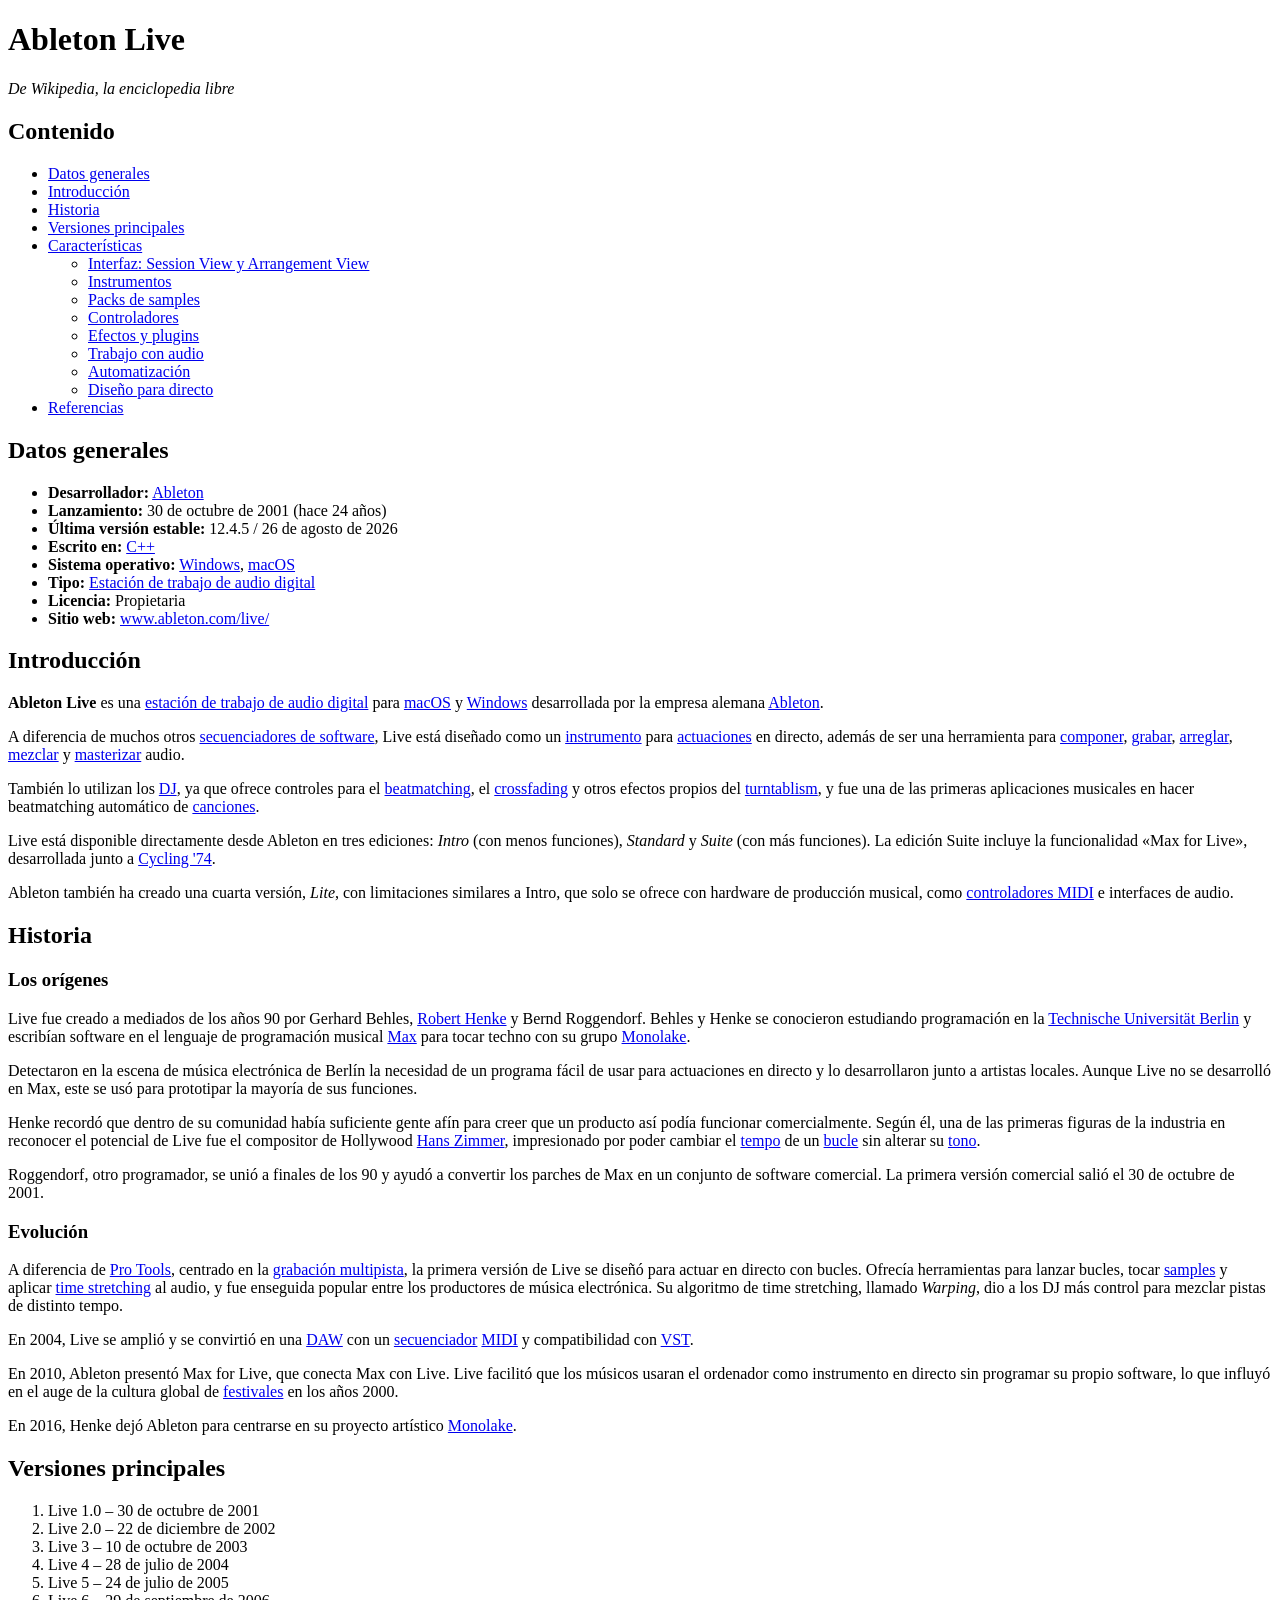
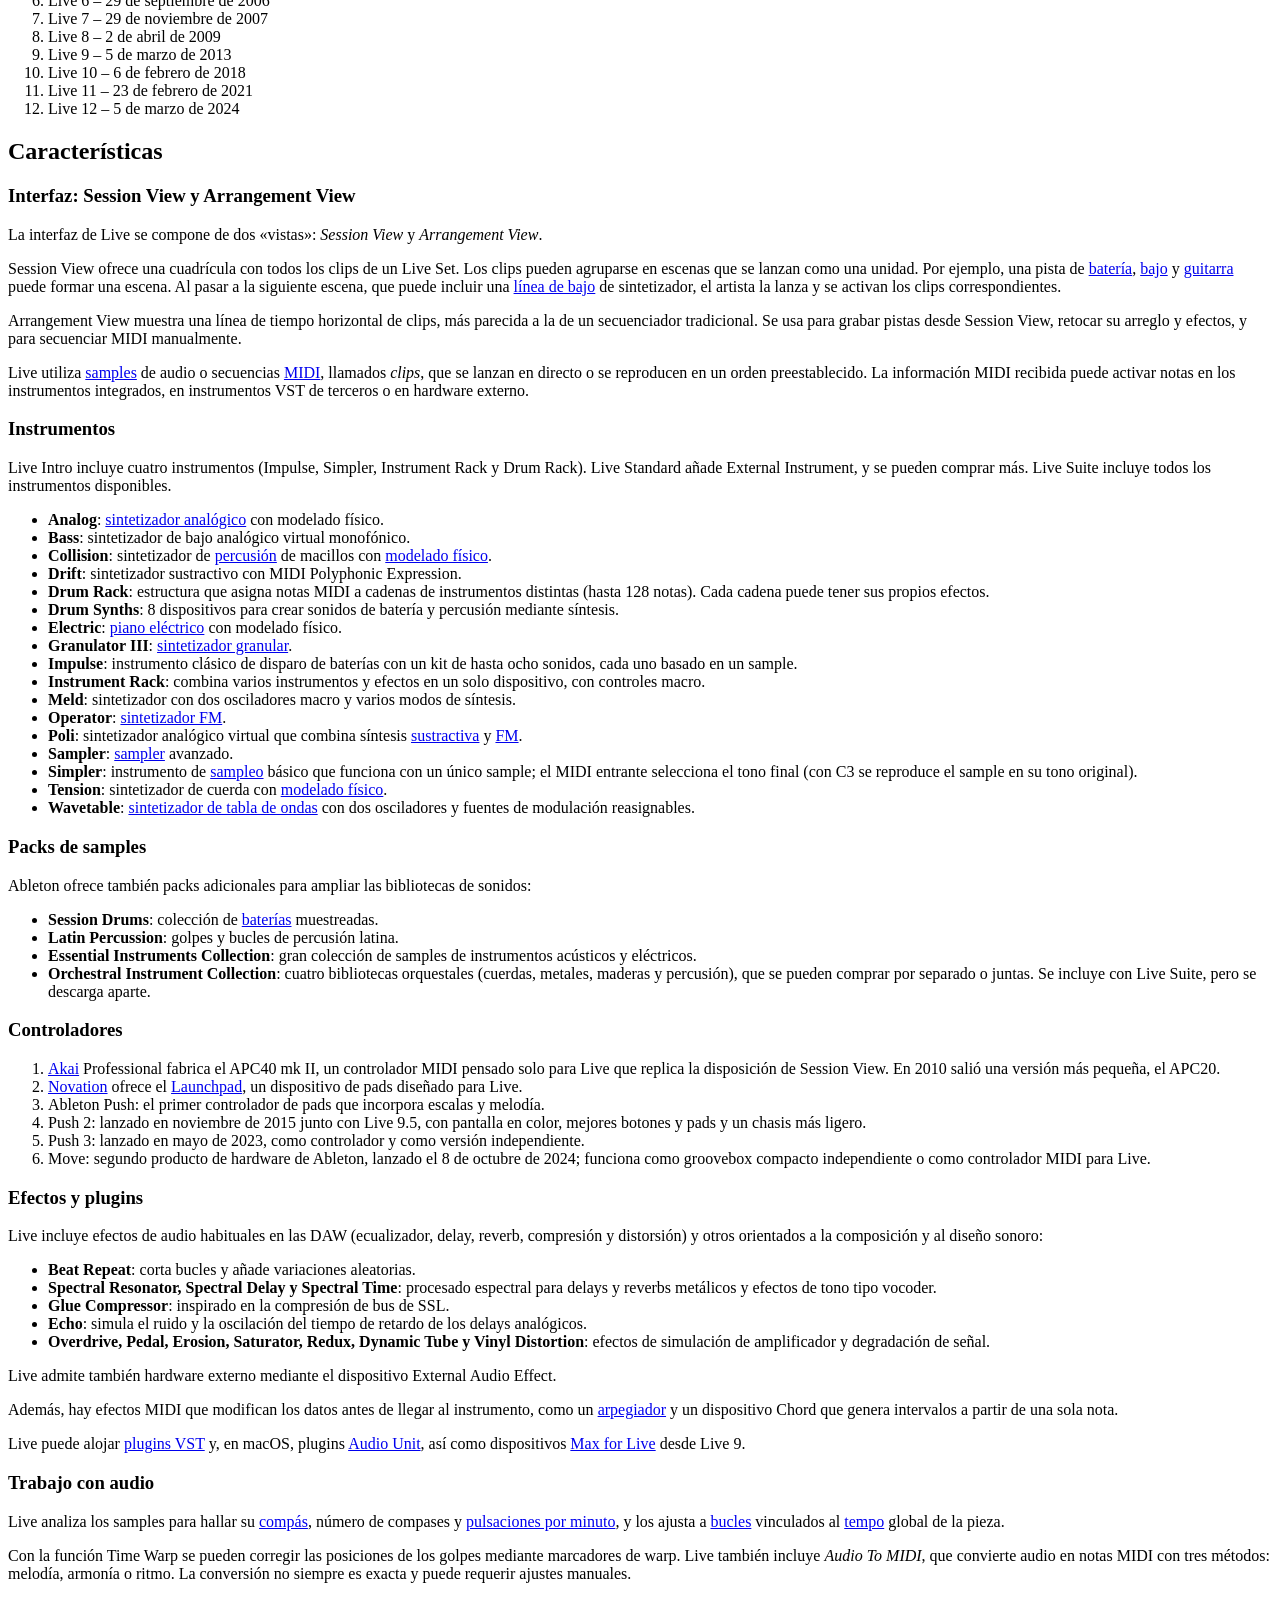
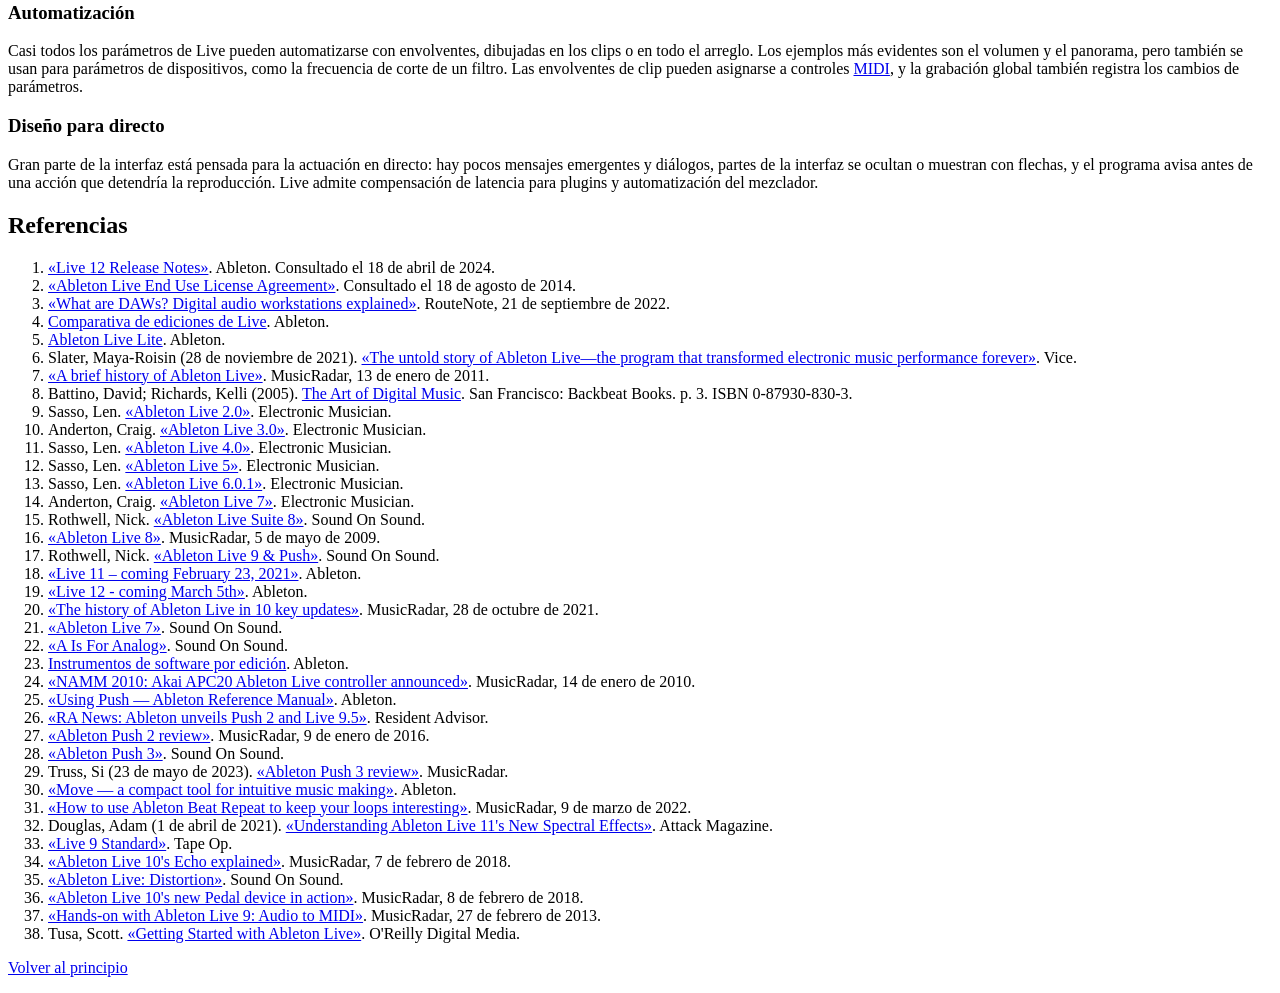
==== index.html @ ce8badb1 "index" ====
<!DOCTYPE html>
<html lang="es">
<head>
<meta charset="UTF-8">
<title>Ableton Live - Wikipedia</title>
</head>
<body>

<header>
<h1 id="inici">Ableton Live</h1>
<p><em>De Wikipedia, la enciclopedia libre</em></p>
</header>

<nav>
<h2>Contenido</h2>
<ul>
<li><a href="#datos">Datos generales</a></li>
<li><a href="#introduccion">Introducción</a></li>
<li><a href="#historia">Historia</a></li>
<li><a href="#versiones">Versiones principales</a></li>
<li><a href="#caracteristicas">Características</a>
<ul>
<li><a href="#interfaz">Interfaz: Session View y Arrangement View</a></li>
<li><a href="#instrumentos">Instrumentos</a></li>
<li><a href="#packs">Packs de samples</a></li>
<li><a href="#controladores">Controladores</a></li>
<li><a href="#efectos">Efectos y plugins</a></li>
<li><a href="#audio">Trabajo con audio</a></li>
<li><a href="#automatizacion">Automatización</a></li>
<li><a href="#usabilidad">Diseño para directo</a></li>
</ul>
</li>
<li><a href="#referencias">Referencias</a></li>
</ul>
</nav>

<section id="datos">
<h2>Datos generales</h2>
<ul>
<li><strong>Desarrollador:</strong> <a href="https://en.wikipedia.org/wiki/Ableton" title="Article: Ableton">Ableton</a></li>
<li><strong>Lanzamiento:</strong> 30 de octubre de 2001 (hace 24 años)</li>
<li><strong>Última versión estable:</strong> 12.4.5 / 26 de agosto de 2026</li>
<li><strong>Escrito en:</strong> <a href="https://en.wikipedia.org/wiki/C%2B%2B" title="Article: C++">C++</a></li>
<li><strong>Sistema operativo:</strong> <a href="https://en.wikipedia.org/wiki/Microsoft_Windows" title="Article: Microsoft Windows">Windows</a>, <a href="https://en.wikipedia.org/wiki/MacOS" title="Article: MacOS">macOS</a></li>
<li><strong>Tipo:</strong> <a href="https://en.wikipedia.org/wiki/Digital_audio_workstation" title="Article: Digital audio workstation">Estación de trabajo de audio digital</a></li>
<li><strong>Licencia:</strong> Propietaria</li>
<li><strong>Sitio web:</strong> <a href="https://www.ableton.com/live/">www.ableton.com/live/</a></li>
</ul>
</section>

<section id="introduccion">
<h2>Introducción</h2>
<p><strong>Ableton Live</strong> es una <a href="https://en.wikipedia.org/wiki/Digital_audio_workstation" title="Article: Digital audio workstation">estación de trabajo de audio digital</a> para <a href="https://en.wikipedia.org/wiki/MacOS" title="Article: MacOS">macOS</a> y <a href="https://en.wikipedia.org/wiki/Microsoft_Windows" title="Article: Microsoft Windows">Windows</a> desarrollada por la empresa alemana <a href="https://en.wikipedia.org/wiki/Ableton" title="Article: Ableton">Ableton</a>.</p>
<p>A diferencia de muchos otros <a href="https://en.wikipedia.org/wiki/Music_sequencer" title="Article: Music sequencer">secuenciadores de software</a>, Live está diseñado como un <a href="https://en.wikipedia.org/wiki/Musical_instrument" title="Article: Musical instrument">instrumento</a> para <a href="https://en.wikipedia.org/wiki/Performance" title="Article: Performance">actuaciones</a> en directo, además de ser una herramienta para <a href="https://en.wikipedia.org/wiki/Composer" title="Article: Composer">componer</a>, <a href="https://en.wikipedia.org/wiki/Sound_recording_and_reproduction" title="Article: Sound recording and reproduction">grabar</a>, <a href="https://en.wikipedia.org/wiki/Arrangement" title="Article: Arrangement">arreglar</a>, <a href="https://en.wikipedia.org/wiki/Audio_mixing_(recorded_music)" title="Article: Audio mixing (recorded music)">mezclar</a> y <a href="https://en.wikipedia.org/wiki/Audio_mastering" title="Article: Audio mastering">masterizar</a> audio.</p>
<p>También lo utilizan los <a href="https://en.wikipedia.org/wiki/Disc_jockey" title="Article: Disc jockey">DJ</a>, ya que ofrece controles para el <a href="https://en.wikipedia.org/wiki/Beatmatching" title="Article: Beatmatching">beatmatching</a>, el <a href="https://en.wikipedia.org/wiki/Crossfade_(audio_engineering)" title="Article: Crossfade (audio engineering)">crossfading</a> y otros efectos propios del <a href="https://en.wikipedia.org/wiki/Turntablism" title="Article: Turntablism">turntablism</a>, y fue una de las primeras aplicaciones musicales en hacer beatmatching automático de <a href="https://en.wikipedia.org/wiki/Song" title="Article: Song">canciones</a>.</p>
<p>Live está disponible directamente desde Ableton en tres ediciones: <em>Intro</em> (con menos funciones), <em>Standard</em> y <em>Suite</em> (con más funciones). La edición Suite incluye la funcionalidad «Max for Live», desarrollada junto a <a href="https://en.wikipedia.org/wiki/Cycling_'74" title="Article: Cycling '74">Cycling '74</a>.</p>
<p>Ableton también ha creado una cuarta versión, <em>Lite</em>, con limitaciones similares a Intro, que solo se ofrece con hardware de producción musical, como <a href="https://en.wikipedia.org/wiki/MIDI_controller" title="Article: MIDI controller">controladores MIDI</a> e interfaces de audio.</p>
</section>

<section id="historia">
<h2>Historia</h2>

<h3>Los orígenes</h3>
<p>Live fue creado a mediados de los años 90 por Gerhard Behles, <a href="https://en.wikipedia.org/wiki/Robert_Henke" title="Article: Robert Henke">Robert Henke</a> y Bernd Roggendorf. Behles y Henke se conocieron estudiando programación en la <a href="https://en.wikipedia.org/wiki/Technische_Universit%C3%A4t_Berlin" title="Article: Technische Universität Berlin">Technische Universität Berlin</a> y escribían software en el lenguaje de programación musical <a href="https://en.wikipedia.org/wiki/Max_(software)" title="Article: Max (software)">Max</a> para tocar techno con su grupo <a href="https://en.wikipedia.org/wiki/Monolake" title="Article: Monolake">Monolake</a>.</p>
<p>Detectaron en la escena de música electrónica de Berlín la necesidad de un programa fácil de usar para actuaciones en directo y lo desarrollaron junto a artistas locales. Aunque Live no se desarrolló en Max, este se usó para prototipar la mayoría de sus funciones.</p>
<p>Henke recordó que dentro de su comunidad había suficiente gente afín para creer que un producto así podía funcionar comercialmente. Según él, una de las primeras figuras de la industria en reconocer el potencial de Live fue el compositor de Hollywood <a href="https://en.wikipedia.org/wiki/Hans_Zimmer" title="Article: Hans Zimmer">Hans Zimmer</a>, impresionado por poder cambiar el <a href="https://en.wikipedia.org/wiki/Tempo" title="Article: Tempo">tempo</a> de un <a href="https://en.wikipedia.org/wiki/Loop_(music)" title="Article: Loop (music)">bucle</a> sin alterar su <a href="https://en.wikipedia.org/wiki/Pitch_(music)" title="Article: Pitch (music)">tono</a>.</p>
<p>Roggendorf, otro programador, se unió a finales de los 90 y ayudó a convertir los parches de Max en un conjunto de software comercial. La primera versión comercial salió el 30 de octubre de 2001.</p>

<h3>Evolución</h3>
<p>A diferencia de <a href="https://en.wikipedia.org/wiki/Pro_Tools" title="Article: Pro Tools">Pro Tools</a>, centrado en la <a href="https://en.wikipedia.org/wiki/Multitrack_recording" title="Article: Multitrack recording">grabación multipista</a>, la primera versión de Live se diseñó para actuar en directo con bucles. Ofrecía herramientas para lanzar bucles, tocar <a href="https://en.wikipedia.org/wiki/Sampling_(music)" title="Article: Sampling (music)">samples</a> y aplicar <a href="https://en.wikipedia.org/wiki/Audio_time_stretching_and_pitch_scaling" title="Article: Audio time stretching and pitch scaling">time stretching</a> al audio, y fue enseguida popular entre los productores de música electrónica. Su algoritmo de time stretching, llamado <em>Warping</em>, dio a los DJ más control para mezclar pistas de distinto tempo.</p>
<p>En 2004, Live se amplió y se convirtió en una <a href="https://en.wikipedia.org/wiki/Digital_audio_workstation" title="Article: Digital audio workstation">DAW</a> con un <a href="https://en.wikipedia.org/wiki/Music_sequencer" title="Article: Music sequencer">secuenciador</a> <a href="https://en.wikipedia.org/wiki/MIDI" title="Article: MIDI">MIDI</a> y compatibilidad con <a href="https://en.wikipedia.org/wiki/Virtual_Studio_Technology" title="Article: Virtual Studio Technology">VST</a>.</p>
<p>En 2010, Ableton presentó Max for Live, que conecta Max con Live. Live facilitó que los músicos usaran el ordenador como instrumento en directo sin programar su propio software, lo que influyó en el auge de la cultura global de <a href="https://en.wikipedia.org/wiki/Music_festival" title="Article: Music festival">festivales</a> en los años 2000.</p>
<p>En 2016, Henke dejó Ableton para centrarse en su proyecto artístico <a href="https://en.wikipedia.org/wiki/Monolake" title="Article: Monolake">Monolake</a>.</p>
</section>

<section id="versiones">
<h2>Versiones principales</h2>
<ol>
<li>Live 1.0 – 30 de octubre de 2001</li>
<li>Live 2.0 – 22 de diciembre de 2002</li>
<li>Live 3 – 10 de octubre de 2003</li>
<li>Live 4 – 28 de julio de 2004</li>
<li>Live 5 – 24 de julio de 2005</li>
<li>Live 6 – 29 de septiembre de 2006</li>
<li>Live 7 – 29 de noviembre de 2007</li>
<li>Live 8 – 2 de abril de 2009</li>
<li>Live 9 – 5 de marzo de 2013</li>
<li>Live 10 – 6 de febrero de 2018</li>
<li>Live 11 – 23 de febrero de 2021</li>
<li>Live 12 – 5 de marzo de 2024</li>
</ol>
</section>

<section id="caracteristicas">
<h2>Características</h2>

<section id="interfaz">
<h3>Interfaz: Session View y Arrangement View</h3>
<p>La interfaz de Live se compone de dos «vistas»: <em>Session View</em> y <em>Arrangement View</em>.</p>
<p>Session View ofrece una cuadrícula con todos los clips de un Live Set. Los clips pueden agruparse en escenas que se lanzan como una unidad. Por ejemplo, una pista de <a href="https://en.wikipedia.org/wiki/Drum" title="Article: Drum">batería</a>, <a href="https://en.wikipedia.org/wiki/Bass_guitar" title="Article: Bass guitar">bajo</a> y <a href="https://en.wikipedia.org/wiki/Guitar" title="Article: Guitar">guitarra</a> puede formar una escena. Al pasar a la siguiente escena, que puede incluir una <a href="https://en.wikipedia.org/wiki/Bassline" title="Article: Bassline">línea de bajo</a> de sintetizador, el artista la lanza y se activan los clips correspondientes.</p>
<p>Arrangement View muestra una línea de tiempo horizontal de clips, más parecida a la de un secuenciador tradicional. Se usa para grabar pistas desde Session View, retocar su arreglo y efectos, y para secuenciar MIDI manualmente.</p>
<p>Live utiliza <a href="https://en.wikipedia.org/wiki/Sampling_(music)" title="Article: Sampling (music)">samples</a> de audio o secuencias <a href="https://en.wikipedia.org/wiki/MIDI" title="Article: MIDI">MIDI</a>, llamados <em>clips</em>, que se lanzan en directo o se reproducen en un orden preestablecido. La información MIDI recibida puede activar notas en los instrumentos integrados, en instrumentos VST de terceros o en hardware externo.</p>
</section>

<section id="instrumentos">
<h3>Instrumentos</h3>
<p>Live Intro incluye cuatro instrumentos (Impulse, Simpler, Instrument Rack y Drum Rack). Live Standard añade External Instrument, y se pueden comprar más. Live Suite incluye todos los instrumentos disponibles.</p>
<ul>
<li><strong>Analog</strong>: <a href="https://en.wikipedia.org/wiki/Analog_synthesizer" title="Article: Analog synthesizer">sintetizador analógico</a> con modelado físico.</li>
<li><strong>Bass</strong>: sintetizador de bajo analógico virtual monofónico.</li>
<li><strong>Collision</strong>: sintetizador de <a href="https://en.wikipedia.org/wiki/Percussion_instrument" title="Article: Percussion instrument">percusión</a> de macillos con <a href="https://en.wikipedia.org/wiki/Physical_modelling_synthesis" title="Article: Physical modelling synthesis">modelado físico</a>.</li>
<li><strong>Drift</strong>: sintetizador sustractivo con MIDI Polyphonic Expression.</li>
<li><strong>Drum Rack</strong>: estructura que asigna notas MIDI a cadenas de instrumentos distintas (hasta 128 notas). Cada cadena puede tener sus propios efectos.</li>
<li><strong>Drum Synths</strong>: 8 dispositivos para crear sonidos de batería y percusión mediante síntesis.</li>
<li><strong>Electric</strong>: <a href="https://en.wikipedia.org/wiki/Electric_piano" title="Article: Electric piano">piano eléctrico</a> con modelado físico.</li>
<li><strong>Granulator III</strong>: <a href="https://en.wikipedia.org/wiki/Granular_synthesis" title="Article: Granular synthesis">sintetizador granular</a>.</li>
<li><strong>Impulse</strong>: instrumento clásico de disparo de baterías con un kit de hasta ocho sonidos, cada uno basado en un sample.</li>
<li><strong>Instrument Rack</strong>: combina varios instrumentos y efectos en un solo dispositivo, con controles macro.</li>
<li><strong>Meld</strong>: sintetizador con dos osciladores macro y varios modos de síntesis.</li>
<li><strong>Operator</strong>: <a href="https://en.wikipedia.org/wiki/Frequency_modulation_synthesis" title="Article: Frequency modulation synthesis">sintetizador FM</a>.</li>
<li><strong>Poli</strong>: sintetizador analógico virtual que combina síntesis <a href="https://en.wikipedia.org/wiki/Subtractive_synthesis" title="Article: Subtractive synthesis">sustractiva</a> y <a href="https://en.wikipedia.org/wiki/Frequency_modulation_synthesis" title="Article: Frequency modulation synthesis">FM</a>.</li>
<li><strong>Sampler</strong>: <a href="https://en.wikipedia.org/wiki/Sampler_(musical_instrument)" title="Article: Sampler (musical instrument)">sampler</a> avanzado.</li>
<li><strong>Simpler</strong>: instrumento de <a href="https://en.wikipedia.org/wiki/Sampling_(music)" title="Article: Sampling (music)">sampleo</a> básico que funciona con un único sample; el MIDI entrante selecciona el tono final (con C3 se reproduce el sample en su tono original).</li>
<li><strong>Tension</strong>: sintetizador de cuerda con <a href="https://en.wikipedia.org/wiki/Physical_modelling_synthesis" title="Article: Physical modelling synthesis">modelado físico</a>.</li>
<li><strong>Wavetable</strong>: <a href="https://en.wikipedia.org/wiki/Wavetable_synthesizer" title="Article: Wavetable synthesizer">sintetizador de tabla de ondas</a> con dos osciladores y fuentes de modulación reasignables.</li>
</ul>
</section>

<section id="packs">
<h3>Packs de samples</h3>
<p>Ableton ofrece también packs adicionales para ampliar las bibliotecas de sonidos:</p>
<ul>
<li><strong>Session Drums</strong>: colección de <a href="https://en.wikipedia.org/wiki/Drum_kit" title="Article: Drum kit">baterías</a> muestreadas.</li>
<li><strong>Latin Percussion</strong>: golpes y bucles de percusión latina.</li>
<li><strong>Essential Instruments Collection</strong>: gran colección de samples de instrumentos acústicos y eléctricos.</li>
<li><strong>Orchestral Instrument Collection</strong>: cuatro bibliotecas orquestales (cuerdas, metales, maderas y percusión), que se pueden comprar por separado o juntas. Se incluye con Live Suite, pero se descarga aparte.</li>
</ul>
</section>

<section id="controladores">
<h3>Controladores</h3>
<ol>
<li><a href="https://en.wikipedia.org/wiki/Akai" title="Article: Akai">Akai</a> Professional fabrica el APC40 mk II, un controlador MIDI pensado solo para Live que replica la disposición de Session View. En 2010 salió una versión más pequeña, el APC20.</li>
<li><a href="https://en.wikipedia.org/wiki/Novation_Digital_Music_Systems" title="Article: Novation Digital Music Systems">Novation</a> ofrece el <a href="https://en.wikipedia.org/wiki/Novation_Launchpad" title="Article: Novation Launchpad">Launchpad</a>, un dispositivo de pads diseñado para Live.</li>
<li>Ableton Push: el primer controlador de pads que incorpora escalas y melodía.</li>
<li>Push 2: lanzado en noviembre de 2015 junto con Live 9.5, con pantalla en color, mejores botones y pads y un chasis más ligero.</li>
<li>Push 3: lanzado en mayo de 2023, como controlador y como versión independiente.</li>
<li>Move: segundo producto de hardware de Ableton, lanzado el 8 de octubre de 2024; funciona como groovebox compacto independiente o como controlador MIDI para Live.</li>
</ol>
</section>

<section id="efectos">
<h3>Efectos y plugins</h3>
<p>Live incluye efectos de audio habituales en las DAW (ecualizador, delay, reverb, compresión y distorsión) y otros orientados a la composición y al diseño sonoro:</p>
<ul>
<li><strong>Beat Repeat</strong>: corta bucles y añade variaciones aleatorias.</li>
<li><strong>Spectral Resonator, Spectral Delay y Spectral Time</strong>: procesado espectral para delays y reverbs metálicos y efectos de tono tipo vocoder.</li>
<li><strong>Glue Compressor</strong>: inspirado en la compresión de bus de SSL.</li>
<li><strong>Echo</strong>: simula el ruido y la oscilación del tiempo de retardo de los delays analógicos.</li>
<li><strong>Overdrive, Pedal, Erosion, Saturator, Redux, Dynamic Tube y Vinyl Distortion</strong>: efectos de simulación de amplificador y degradación de señal.</li>
</ul>
<p>Live admite también hardware externo mediante el dispositivo External Audio Effect.</p>
<p>Además, hay efectos MIDI que modifican los datos antes de llegar al instrumento, como un <a href="https://en.wikipedia.org/wiki/Arpeggiator" title="Article: Arpeggiator">arpegiador</a> y un dispositivo Chord que genera intervalos a partir de una sola nota.</p>
<p>Live puede alojar <a href="https://en.wikipedia.org/wiki/Virtual_Studio_Technology" title="Article: Virtual Studio Technology">plugins VST</a> y, en macOS, plugins <a href="https://en.wikipedia.org/wiki/Audio_Units" title="Article: Audio Units">Audio Unit</a>, así como dispositivos <a href="https://en.wikipedia.org/wiki/Max_for_Live" title="Article: Max for Live">Max for Live</a> desde Live 9.</p>
</section>

<section id="audio">
<h3>Trabajo con audio</h3>
<p>Live analiza los samples para hallar su <a href="https://en.wikipedia.org/wiki/Metre_(music)" title="Article: Metre (music)">compás</a>, número de compases y <a href="https://en.wikipedia.org/wiki/Beats_per_minute" title="Article: Beats per minute">pulsaciones por minuto</a>, y los ajusta a <a href="https://en.wikipedia.org/wiki/Loop_(music)" title="Article: Loop (music)">bucles</a> vinculados al <a href="https://en.wikipedia.org/wiki/Tempo" title="Article: Tempo">tempo</a> global de la pieza.</p>
<p>Con la función Time Warp se pueden corregir las posiciones de los golpes mediante marcadores de warp. Live también incluye <em>Audio To MIDI</em>, que convierte audio en notas MIDI con tres métodos: melodía, armonía o ritmo. La conversión no siempre es exacta y puede requerir ajustes manuales.</p>
</section>

<section id="automatizacion">
<h3>Automatización</h3>
<p>Casi todos los parámetros de Live pueden automatizarse con envolventes, dibujadas en los clips o en todo el arreglo. Los ejemplos más evidentes son el volumen y el panorama, pero también se usan para parámetros de dispositivos, como la frecuencia de corte de un filtro. Las envolventes de clip pueden asignarse a controles <a href="https://en.wikipedia.org/wiki/Musical_Instrument_Digital_Interface" title="Article: Musical Instrument Digital Interface">MIDI</a>, y la grabación global también registra los cambios de parámetros.</p>
</section>

<section id="usabilidad">
<h3>Diseño para directo</h3>
<p>Gran parte de la interfaz está pensada para la actuación en directo: hay pocos mensajes emergentes y diálogos, partes de la interfaz se ocultan o muestran con flechas, y el programa avisa antes de una acción que detendría la reproducción. Live admite compensación de latencia para plugins y automatización del mezclador.</p>
</section>
</section>

<section id="referencias">
<h2>Referencias</h2>
<ol>
<li><a href="https://www.ableton.com/en/release-notes/live-12/">«Live 12 Release Notes»</a>. Ableton. Consultado el 18 de abril de 2024.</li>
<li><a href="https://www.ableton.com/en/legal/end-user-license-agreement/">«Ableton Live End Use License Agreement»</a>. Consultado el 18 de agosto de 2014.</li>
<li><a href="https://routenote.com/blog/what-are-digital-audio-workstations/">«What are DAWs? Digital audio workstations explained»</a>. RouteNote, 21 de septiembre de 2022.</li>
<li><a href="https://www.ableton.com/en/live/compare-editions/">Comparativa de ediciones de Live</a>. Ableton.</li>
<li><a href="https://www.ableton.com/en/products/live-lite/">Ableton Live Lite</a>. Ableton.</li>
<li>Slater, Maya-Roisin (28 de noviembre de 2021). <a href="https://www.vice.com/en/article/ableton-live-history-interview-founders-berhard-behles-robert-henke/">«The untold story of Ableton Live—the program that transformed electronic music performance forever»</a>. Vice.</li>
<li><a href="https://www.musicradar.com/tuition/tech/a-brief-history-of-ableton-live-357837">«A brief history of Ableton Live»</a>. MusicRadar, 13 de enero de 2011.</li>
<li>Battino, David; Richards, Kelli (2005). <a href="https://archive.org/details/artofdigitalmusi00davi/page/3">The Art of Digital Music</a>. San Francisco: Backbeat Books. p. 3. ISBN 0-87930-830-3.</li>
<li>Sasso, Len. <a href="https://www.emusician.com/gear/ableton-live-20-macwin">«Ableton Live 2.0»</a>. Electronic Musician.</li>
<li>Anderton, Craig. <a href="https://www.emusician.com/how-to/ableton-live-30">«Ableton Live 3.0»</a>. Electronic Musician.</li>
<li>Sasso, Len. <a href="https://www.emusician.com/gear/ableton-live-40-macwin">«Ableton Live 4.0»</a>. Electronic Musician.</li>
<li>Sasso, Len. <a href="https://www.emusician.com/gear/ableton-live-5-macwin">«Ableton Live 5»</a>. Electronic Musician.</li>
<li>Sasso, Len. <a href="https://www.emusician.com/gear/ableton-live-601-macwin">«Ableton Live 6.0.1»</a>. Electronic Musician.</li>
<li>Anderton, Craig. <a href="https://www.emusician.com/gear/ableton-live-7">«Ableton Live 7»</a>. Electronic Musician.</li>
<li>Rothwell, Nick. <a href="https://www.soundonsound.com/reviews/ableton-live-suite-8">«Ableton Live Suite 8»</a>. Sound On Sound.</li>
<li><a href="https://www.musicradar.com/reviews/tech/ableton-live-8-205108">«Ableton Live 8»</a>. MusicRadar, 5 de mayo de 2009.</li>
<li>Rothwell, Nick. <a href="https://www.soundonsound.com/reviews/ableton-live-9-push">«Ableton Live 9 &amp; Push»</a>. Sound On Sound.</li>
<li><a href="https://www.ableton.com/en/blog/live-11-coming-february-23-2021/">«Live 11 – coming February 23, 2021»</a>. Ableton.</li>
<li><a href="https://www.ableton.com/en/blog/ableton-live-12-coming-march-5/">«Live 12 - coming March 5th»</a>. Ableton.</li>
<li><a href="https://www.musicradar.com/news/the-history-of-ableton-live-in-10-key-updates">«The history of Ableton Live in 10 key updates»</a>. MusicRadar, 28 de octubre de 2021.</li>
<li><a href="https://www.soundonsound.com/reviews/ableton-live-7">«Ableton Live 7»</a>. Sound On Sound.</li>
<li><a href="https://www.soundonsound.com/techniques/analog">«A Is For Analog»</a>. Sound On Sound.</li>
<li><a href="https://www.ableton.com/en/live/compare-editions/#software-instruments">Instrumentos de software por edición</a>. Ableton.</li>
<li><a href="https://www.musicradar.com/news/tech/namm-2010-akai-apc20-ableton-live-controller-announced-232365">«NAMM 2010: Akai APC20 Ableton Live controller announced»</a>. MusicRadar, 14 de enero de 2010.</li>
<li><a href="https://www.ableton.com/en/manual/using-push/">«Using Push — Ableton Reference Manual»</a>. Ableton.</li>
<li><a href="https://www.residentadvisor.net/news.aspx?id=32038">«RA News: Ableton unveils Push 2 and Live 9.5»</a>. Resident Advisor.</li>
<li><a href="https://www.musicradar.com/reviews/tech/ableton-push-2-632478">«Ableton Push 2 review»</a>. MusicRadar, 9 de enero de 2016.</li>
<li><a href="https://www.soundonsound.com/reviews/ableton-push-3">«Ableton Push 3»</a>. Sound On Sound.</li>
<li>Truss, Si (23 de mayo de 2023). <a href="https://www.musicradar.com/reviews/ableton-push-3">«Ableton Push 3 review»</a>. MusicRadar.</li>
<li><a href="https://www.ableton.com/en/move/">«Move — a compact tool for intuitive music making»</a>. Ableton.</li>
<li><a href="https://www.musicradar.com/how-to/ableton-beat-repeat-loops-interest">«How to use Ableton Beat Repeat to keep your loops interesting»</a>. MusicRadar, 9 de marzo de 2022.</li>
<li>Douglas, Adam (1 de abril de 2021). <a href="https://www.attackmagazine.com/technique/tutorials/understanding-ableton-live-11s-new-spectral-effects/">«Understanding Ableton Live 11's New Spectral Effects»</a>. Attack Magazine.</li>
<li><a href="https://tapeop.com/reviews/gear/95/live-9-standard">«Live 9 Standard»</a>. Tape Op.</li>
<li><a href="https://www.musicradar.com/how-to/ableton-live-10-echo-explained">«Ableton Live 10's Echo explained»</a>. MusicRadar, 7 de febrero de 2018.</li>
<li><a href="https://www.soundonsound.com/techniques/ableton-live-distortion">«Ableton Live: Distortion»</a>. Sound On Sound.</li>
<li><a href="https://www.musicradar.com/how-to/ableton-live-10s-new-pedal-device-in-action">«Ableton Live 10's new Pedal device in action»</a>. MusicRadar, 8 de febrero de 2018.</li>
<li><a href="http://www.musicradar.com/news/tech/hands-on-with-ableton-live-9-audio-to-midi-571604">«Hands-on with Ableton Live 9: Audio to MIDI»</a>. MusicRadar, 27 de febrero de 2013.</li>
<li>Tusa, Scott. <a href="https://web.archive.org/web/20090409164927/http://digitalmedia.oreilly.com/2005/02/16/ableton_intro.html">«Getting Started with Ableton Live»</a>. O'Reilly Digital Media.</li>
</ol>
</section>

<footer>
<p><a href="#inici">Volver al principio</a></p>
</footer>

</body>
</html>
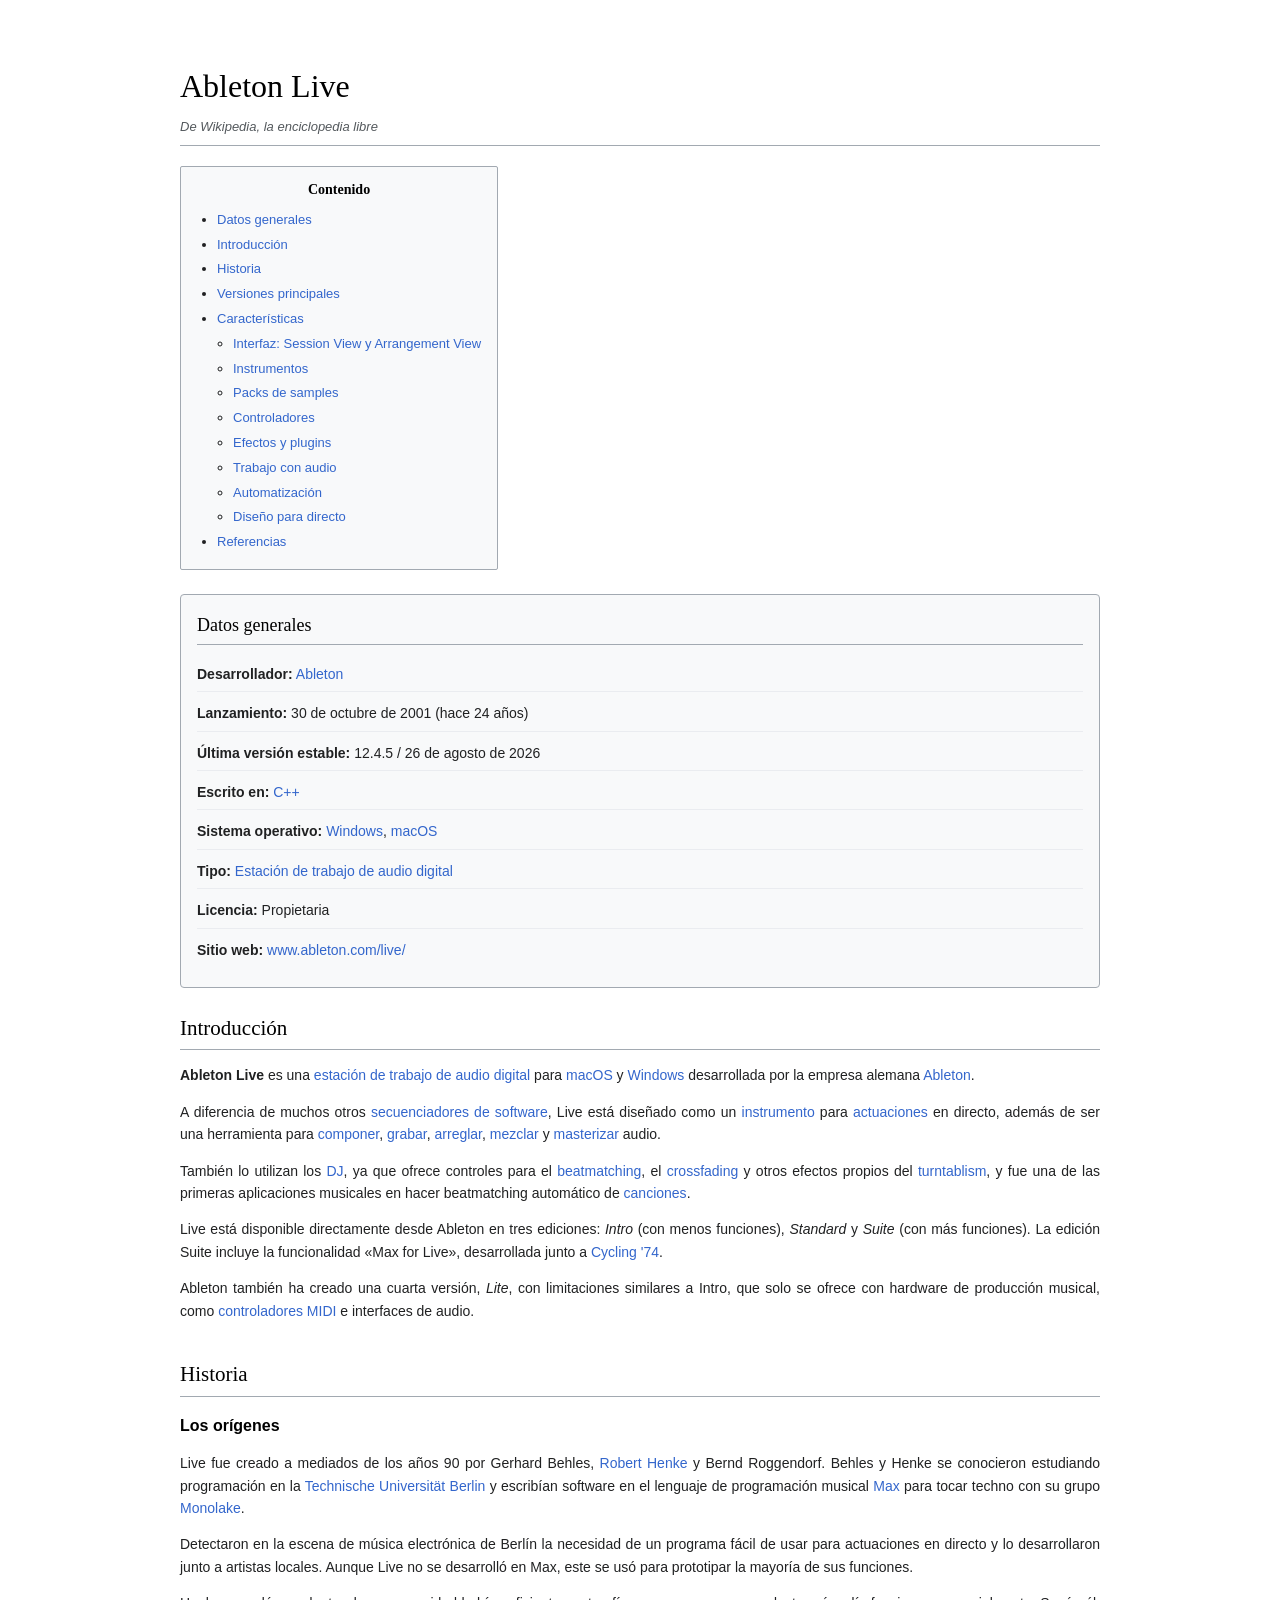
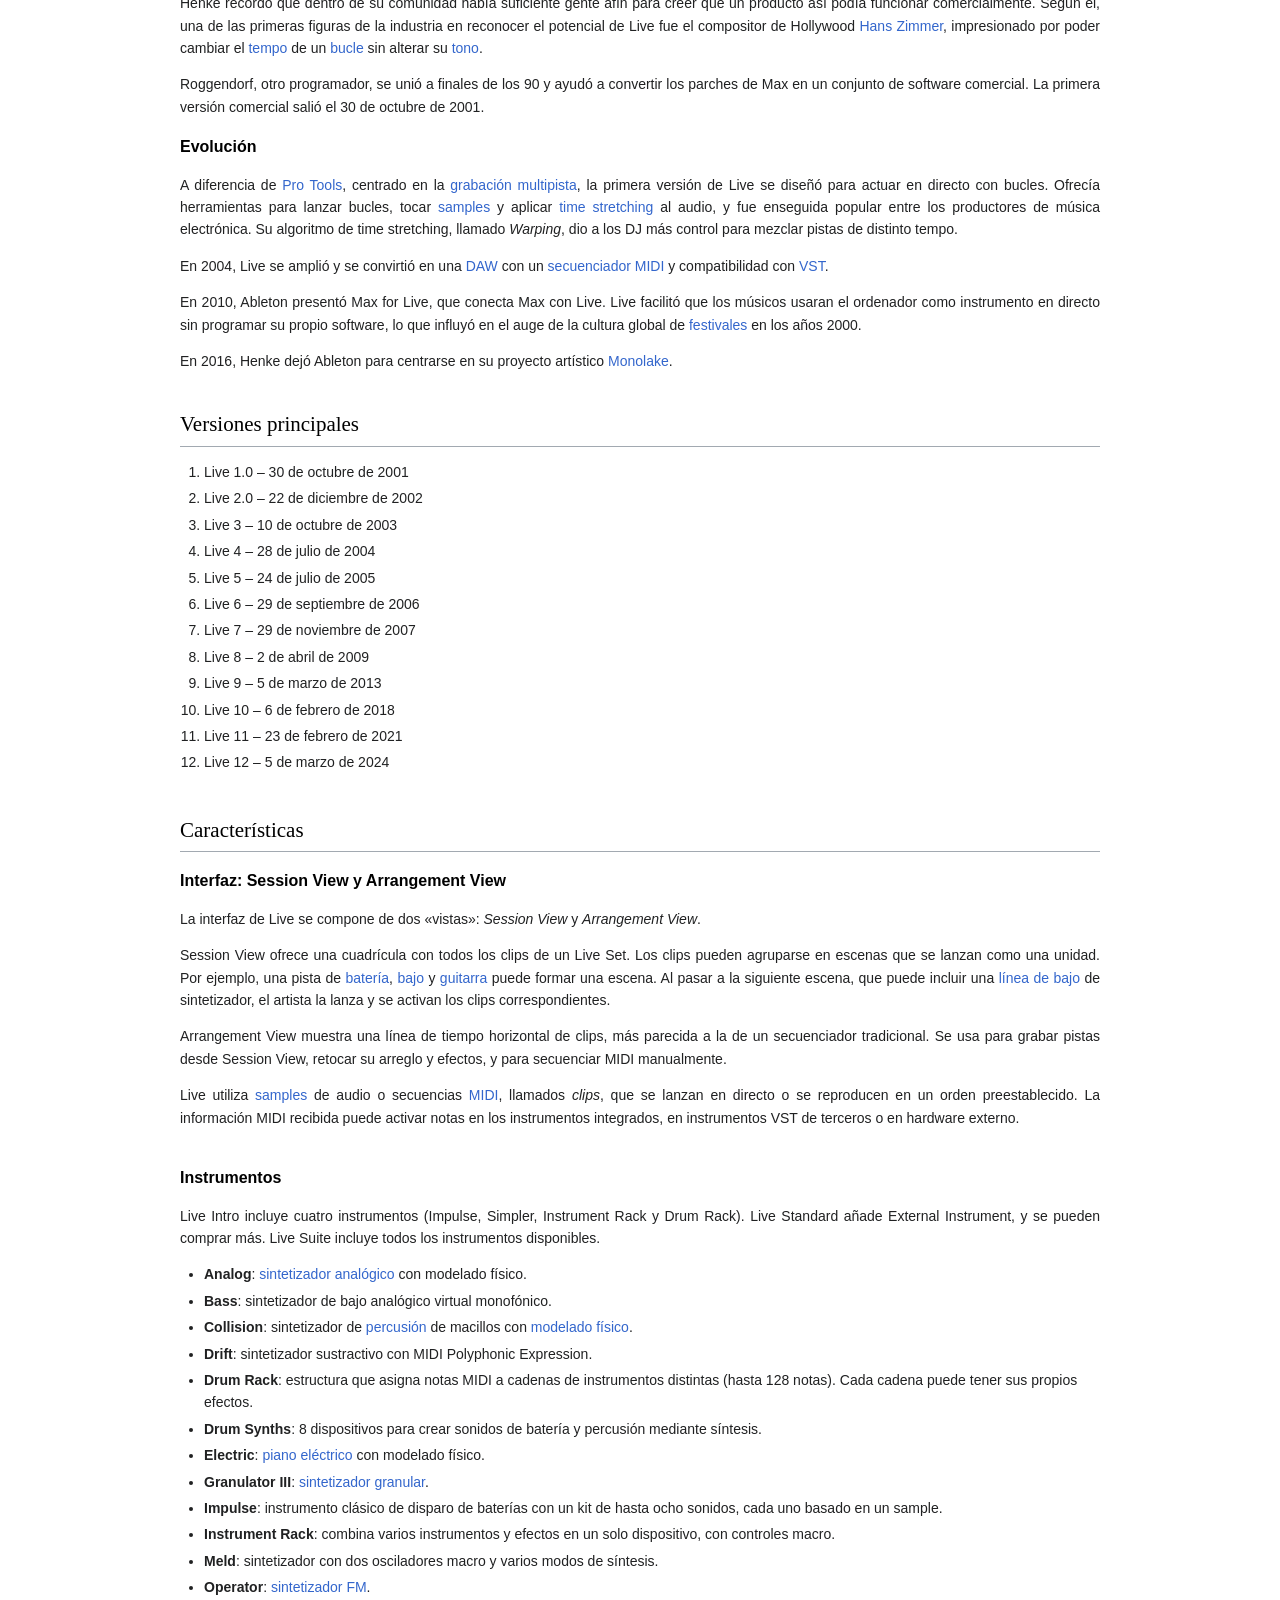
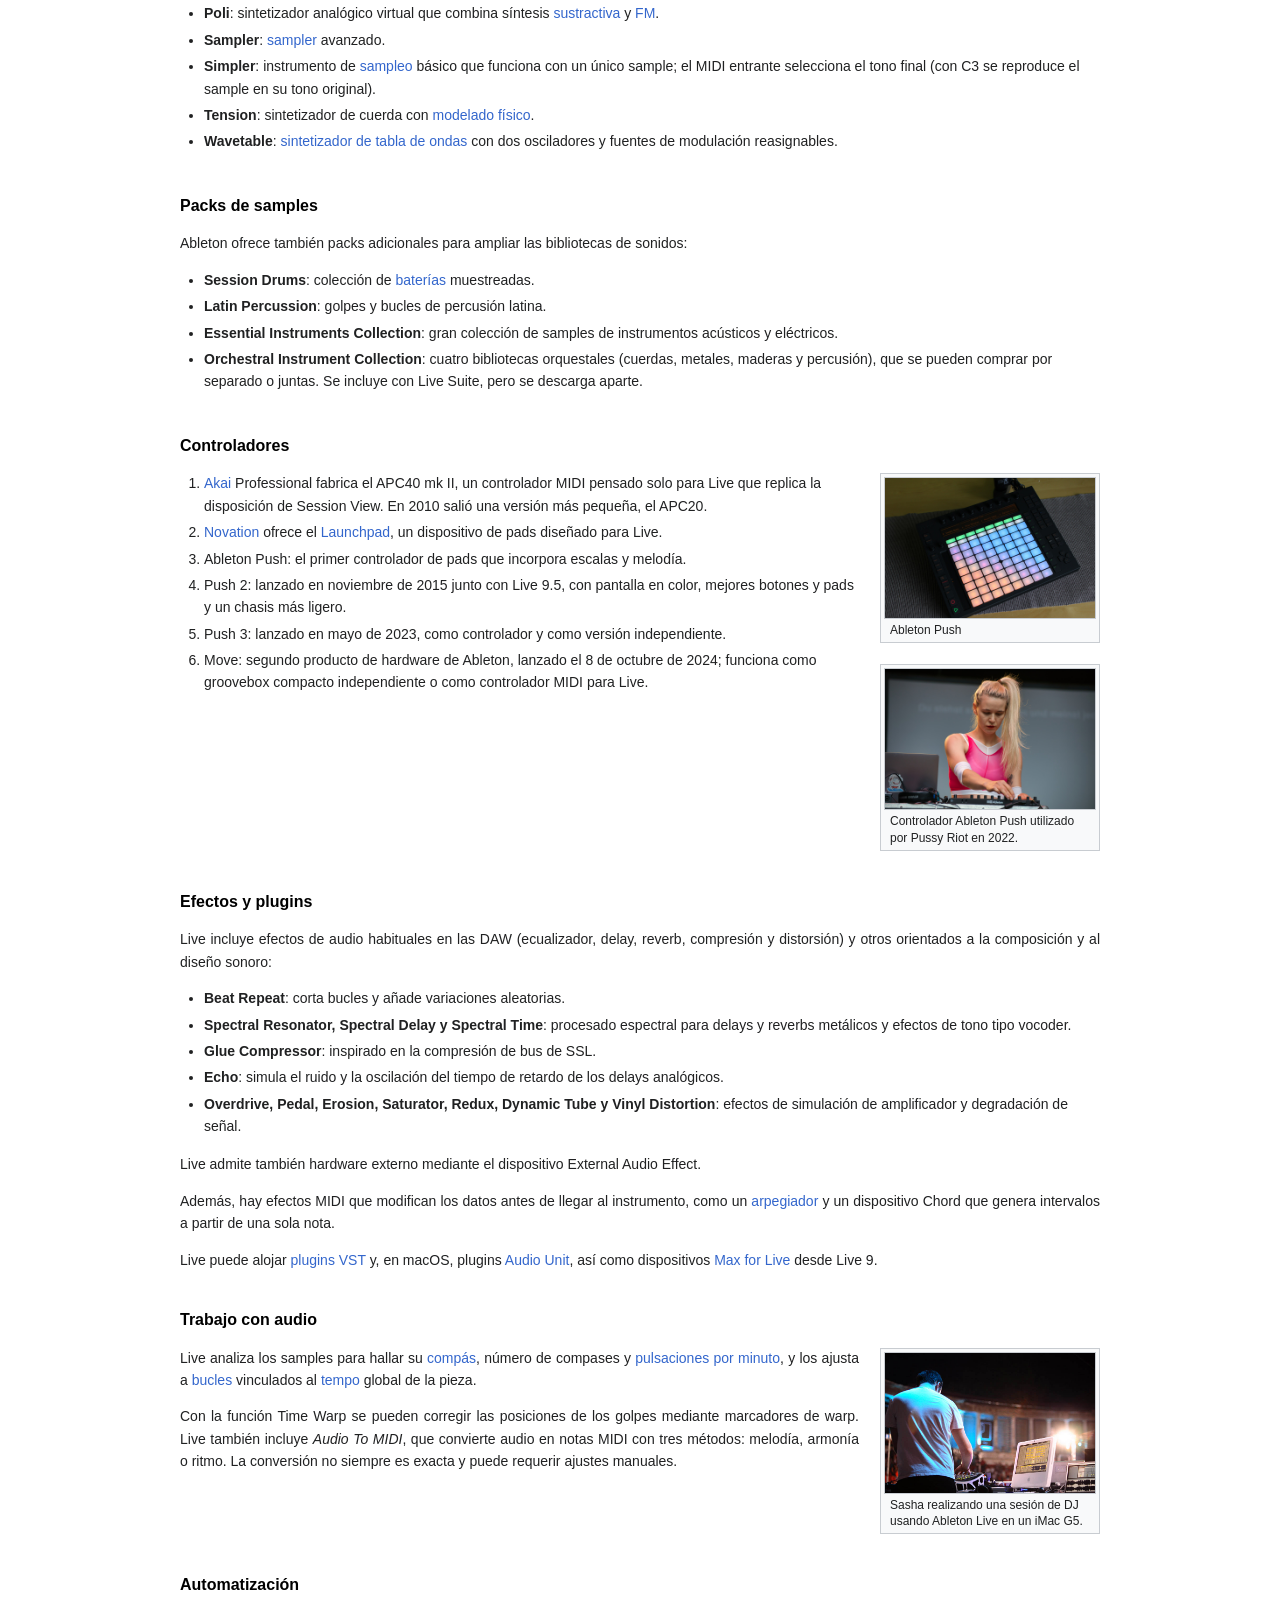
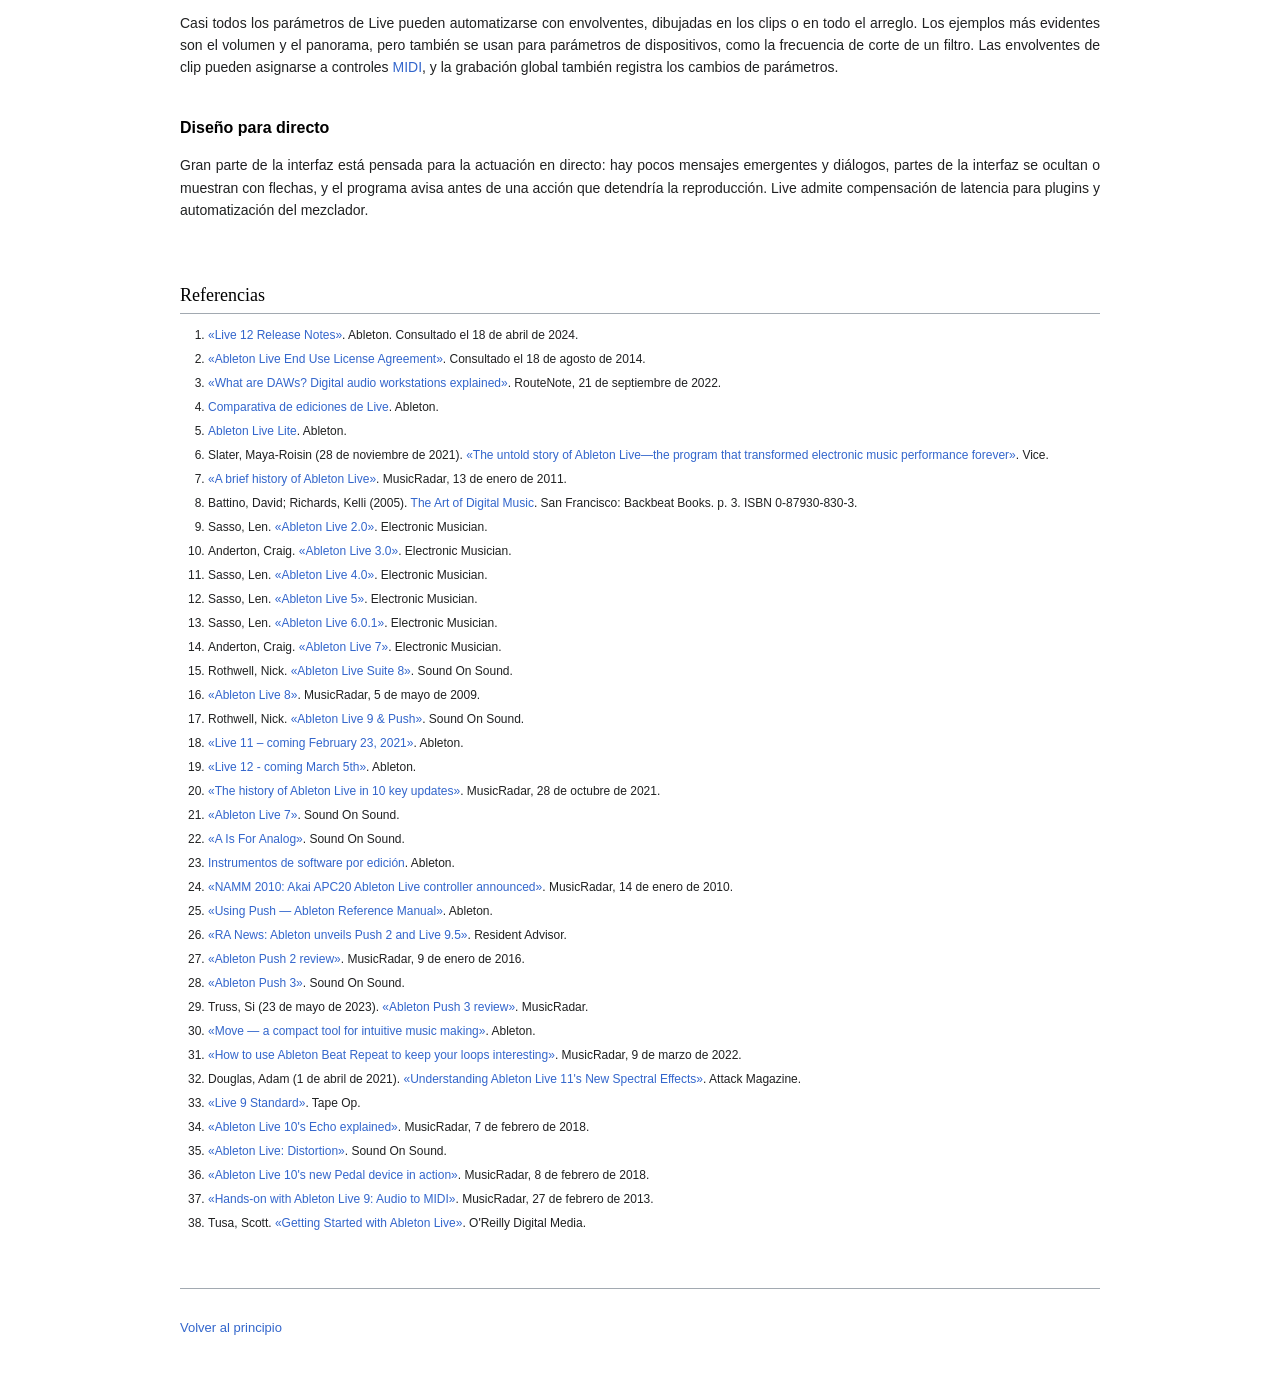
==== commit 8460b230: "parecido dentro de lo que cabe" ====
--- a/index.html
+++ b/index.html
@@ -3,6 +3,7 @@
 <head>
 <meta charset="UTF-8">
 <title>Ableton Live - Wikipedia</title>
+<link rel="stylesheet" href="style.css">
 </head>
 <body>
 
@@ -139,6 +140,21 @@
 
 <section id="controladores">
 <h3>Controladores</h3>
+
+<div class="thumb tright">
+  <div class="thumbinner">
+    <img src="img/abletonpush.jpg" alt="Ableton Push" class="thumbimage">
+    <div class="thumbcaption">Ableton Push</div>
+  </div>
+</div>
+
+<div class="thumb tright">
+  <div class="thumbinner">
+    <img src="img/riot.jpg" alt="Controlador Ableton Push utilizado por Pussy Riot" class="thumbimage">
+    <div class="thumbcaption">Controlador Ableton Push utilizado por Pussy Riot en 2022.</div>
+  </div>
+</div>
+
 <ol>
 <li><a href="https://en.wikipedia.org/wiki/Akai" title="Article: Akai">Akai</a> Professional fabrica el APC40 mk II, un controlador MIDI pensado solo para Live que replica la disposición de Session View. En 2010 salió una versión más pequeña, el APC20.</li>
 <li><a href="https://en.wikipedia.org/wiki/Novation_Digital_Music_Systems" title="Article: Novation Digital Music Systems">Novation</a> ofrece el <a href="https://en.wikipedia.org/wiki/Novation_Launchpad" title="Article: Novation Launchpad">Launchpad</a>, un dispositivo de pads diseñado para Live.</li>
@@ -166,6 +182,14 @@
 
 <section id="audio">
 <h3>Trabajo con audio</h3>
+
+<div class="thumb tright">
+  <div class="thumbinner">
+    <img src="img/dj.jpg" alt="Sasha en una sesión de DJ con Ableton Live" class="thumbimage">
+    <div class="thumbcaption">Sasha realizando una sesión de DJ usando Ableton Live en un iMac G5.</div>
+  </div>
+</div>
+
 <p>Live analiza los samples para hallar su <a href="https://en.wikipedia.org/wiki/Metre_(music)" title="Article: Metre (music)">compás</a>, número de compases y <a href="https://en.wikipedia.org/wiki/Beats_per_minute" title="Article: Beats per minute">pulsaciones por minuto</a>, y los ajusta a <a href="https://en.wikipedia.org/wiki/Loop_(music)" title="Article: Loop (music)">bucles</a> vinculados al <a href="https://en.wikipedia.org/wiki/Tempo" title="Article: Tempo">tempo</a> global de la pieza.</p>
 <p>Con la función Time Warp se pueden corregir las posiciones de los golpes mediante marcadores de warp. Live también incluye <em>Audio To MIDI</em>, que convierte audio en notas MIDI con tres métodos: melodía, armonía o ritmo. La conversión no siempre es exacta y puede requerir ajustes manuales.</p>
 </section>
--- a/style.css
+++ b/style.css
@@ -0,0 +1,212 @@
+*,
+*::before,
+*::after {
+  box-sizing: border-box;
+}
+
+body {
+  font-family: sans-serif, Arial, Helvetica;
+  font-size: 14px;
+  line-height: 1.6;
+  color: #202122;
+  background-color: #ffffff;
+  width: 90%;
+  max-width: 960px;
+  margin: 20px auto;
+  padding: 20px;
+}
+
+a {
+  color: #36c;
+  text-decoration: none;
+}
+
+a:hover {
+  text-decoration: underline;
+}
+
+header {
+  border-bottom: 1px solid #a2a9b1;
+  padding-bottom: 8px;
+  margin-bottom: 20px;
+}
+
+header h1 {
+  font-family: "Linux Libertine", Georgia, Times, serif;
+  font-size: 32px;
+  font-weight: 400;
+  color: #000000;
+  margin-bottom: 4px;
+}
+
+header p {
+  font-size: 13px;
+  color: #54595d;
+  font-style: italic;
+  margin: 0;
+}
+
+nav {
+  background-color: #f8f9fa;
+  border: 1px solid #a2a9b1;
+  border-radius: 2px;
+  padding: 12px 16px;
+  margin-bottom: 24px;
+  width: fit-content;
+}
+
+nav h2 {
+  font-size: 14px;
+  font-weight: 700;
+  color: #000000;
+  text-align: center;
+  margin: 0 0 8px 0;
+  padding: 0;
+  border-bottom: none;
+}
+
+nav ul {
+  padding-left: 20px;
+  margin: 0;
+}
+
+nav ul ul {
+  padding-left: 16px;
+  margin-top: 4px;
+  margin-bottom: 4px;
+}
+
+nav li {
+  margin-bottom: 4px;
+  font-size: 13px;
+}
+
+section {
+  margin-bottom: 24px;
+}
+
+section::after {
+  content: "";
+  display: table;
+  clear: both;
+}
+
+h2 {
+  font-family: "Linux Libertine", Georgia, Times, serif;
+  font-size: 21px;
+  font-weight: 400;
+  color: #000000;
+  border-bottom: 1px solid #a2a9b1;
+  padding-bottom: 4px;
+  margin-top: 24px;
+  margin-bottom: 12px;
+  clear: both;
+}
+
+h3 {
+  font-size: 16px;
+  font-weight: 700;
+  color: #000000;
+  margin-top: 16px;
+  margin-bottom: 8px;
+}
+
+p {
+  margin-bottom: 12px;
+  text-align: justify;
+}
+
+#datos {
+  background-color: #f8f9fa;
+  border: 1px solid #a2a9b1;
+  border-radius: 4px;
+  padding: 16px;
+  margin-bottom: 24px;
+}
+
+#datos h2 {
+  margin-top: 0;
+  font-size: 18px;
+}
+
+#datos ul {
+  list-style: none;
+  padding-left: 0;
+  margin: 0;
+}
+
+#datos li {
+  padding: 6px 0;
+  border-bottom: 1px solid #eaecf0;
+}
+
+#datos li:last-child {
+  border-bottom: none;
+}
+
+ul, ol {
+  padding-left: 24px;
+  margin-bottom: 16px;
+}
+
+li {
+  margin-bottom: 4px;
+}
+
+.thumb {
+  margin-bottom: 0.5em;
+}
+
+.tright {
+  float: right;
+  clear: right;
+  margin: 0.5em 0 1em 1.5em;
+}
+
+.thumbinner {
+  border: 1px solid #c8ccd1;
+  background-color: #f8f9fa;
+  padding: 3px;
+  font-size: 12px;
+  text-align: left;
+  width: 220px;
+}
+
+.thumbimage {
+  width: 100%;
+  height: auto;
+  display: block;
+  border: 1px solid #c8ccd1;
+}
+
+.thumbcaption {
+  padding: 3px 6px 0 6px;
+  font-size: 12px;
+  line-height: 1.4;
+  color: #202122;
+}
+
+#referencias {
+  font-size: 12px;
+  line-height: 1.5;
+}
+
+#referencias h2 {
+  font-size: 18px;
+}
+
+#referencias ol {
+  padding-left: 28px;
+}
+
+#referencias li {
+  margin-bottom: 6px;
+}
+
+footer {
+  border-top: 1px solid #a2a9b1;
+  padding-top: 16px;
+  margin-top: 40px;
+  text-align: center;
+  font-size: 13px;
+}
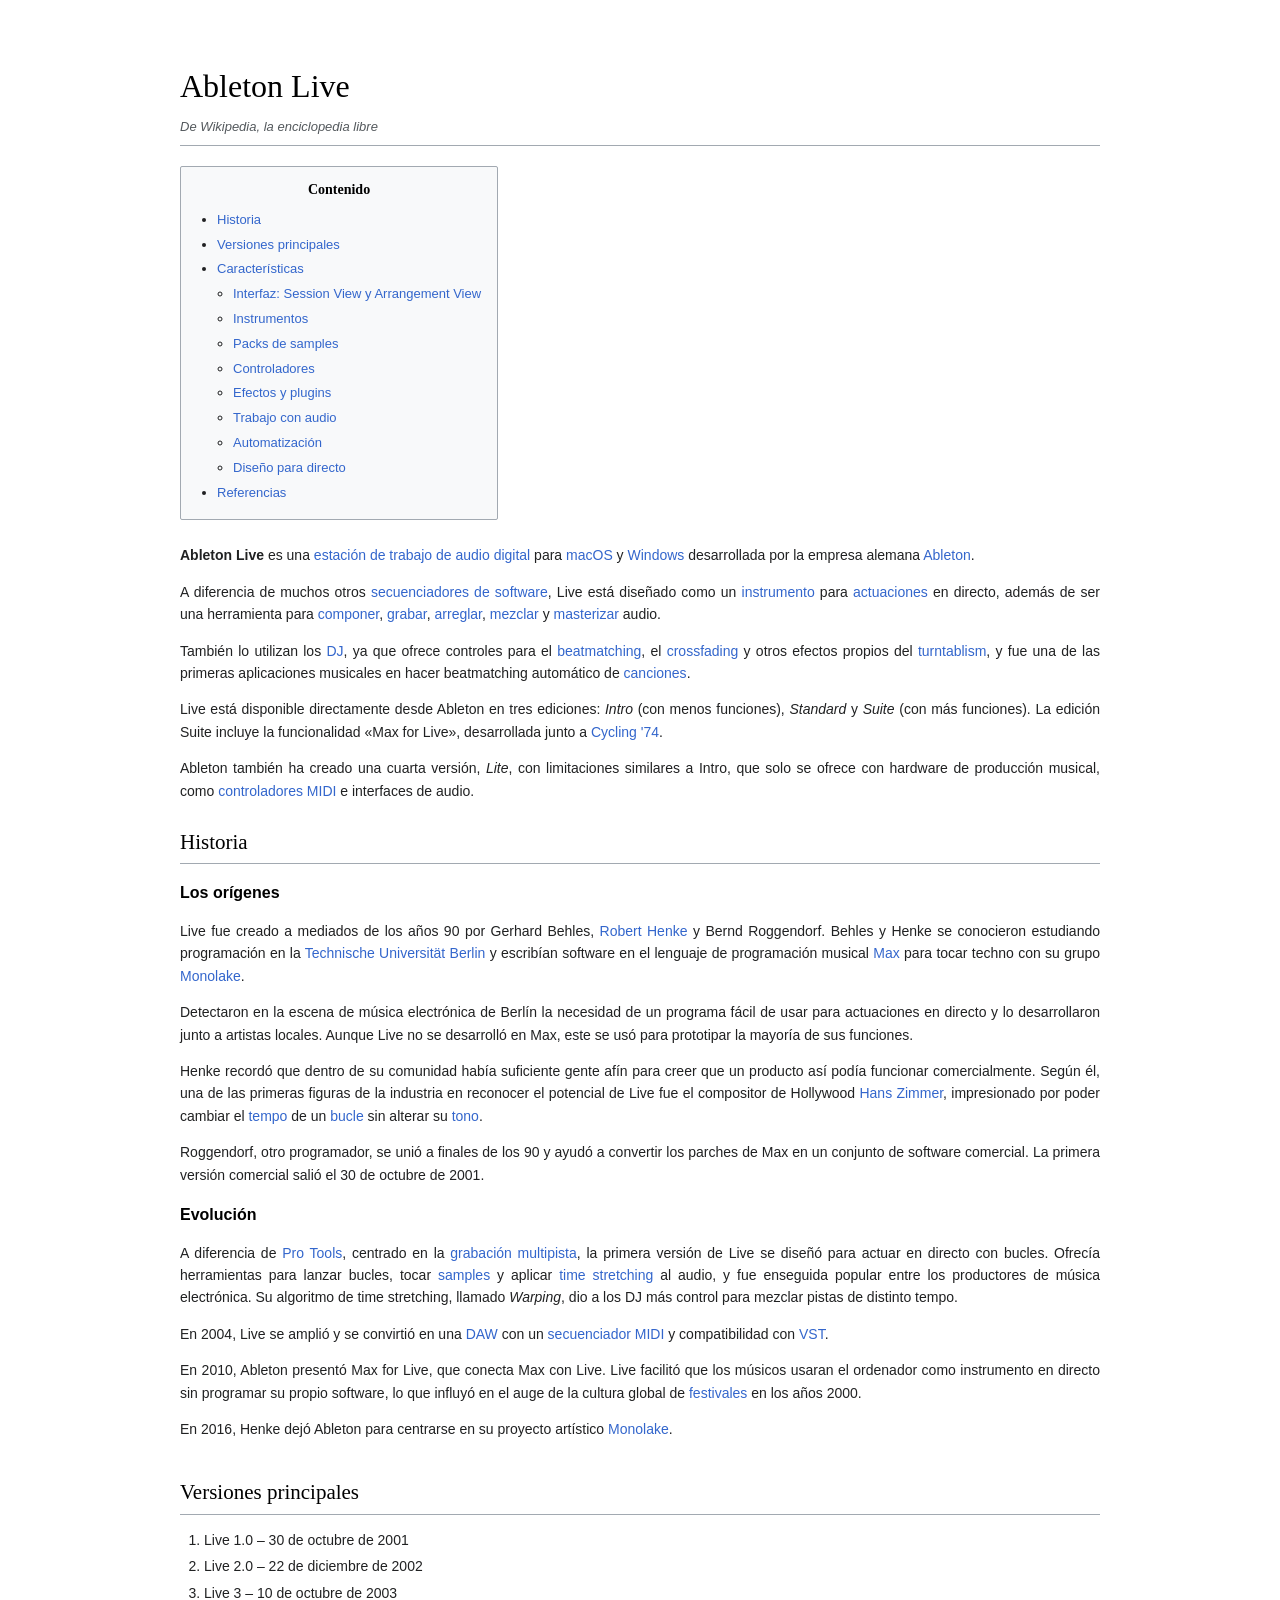
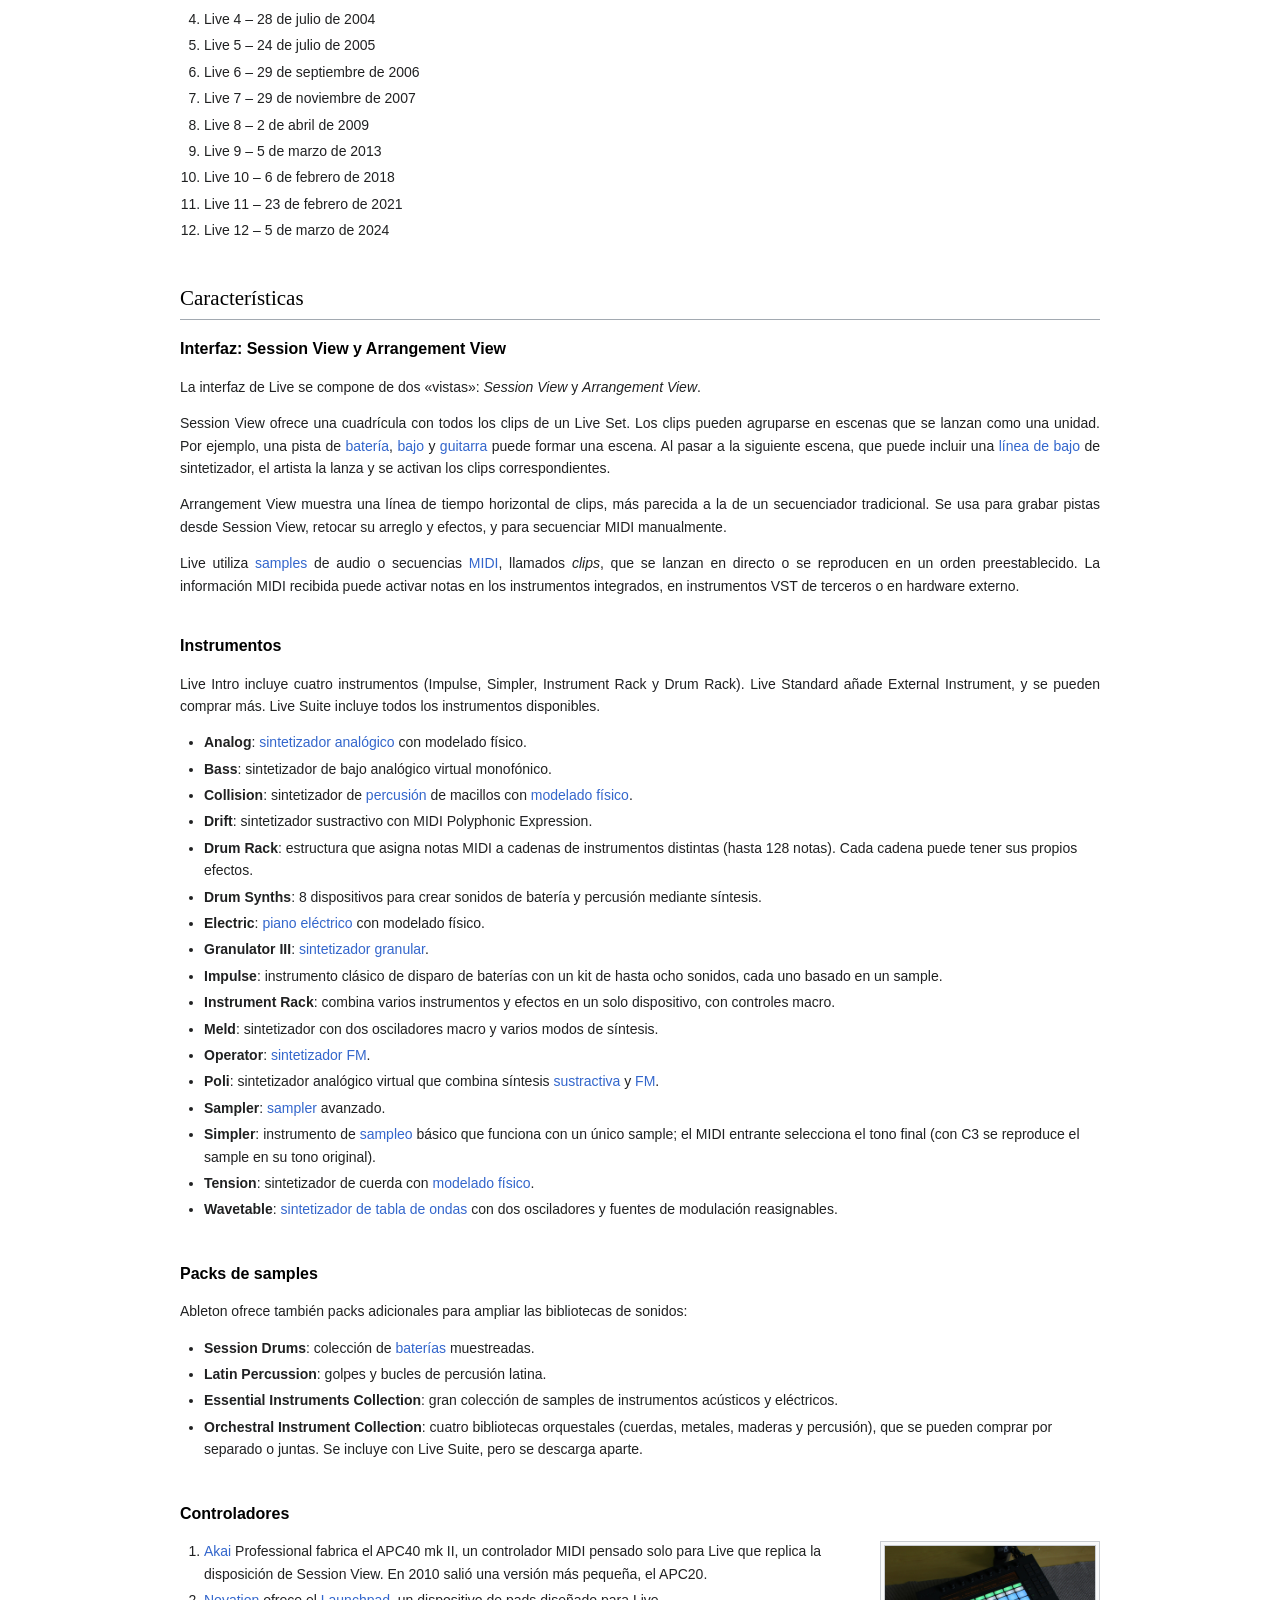
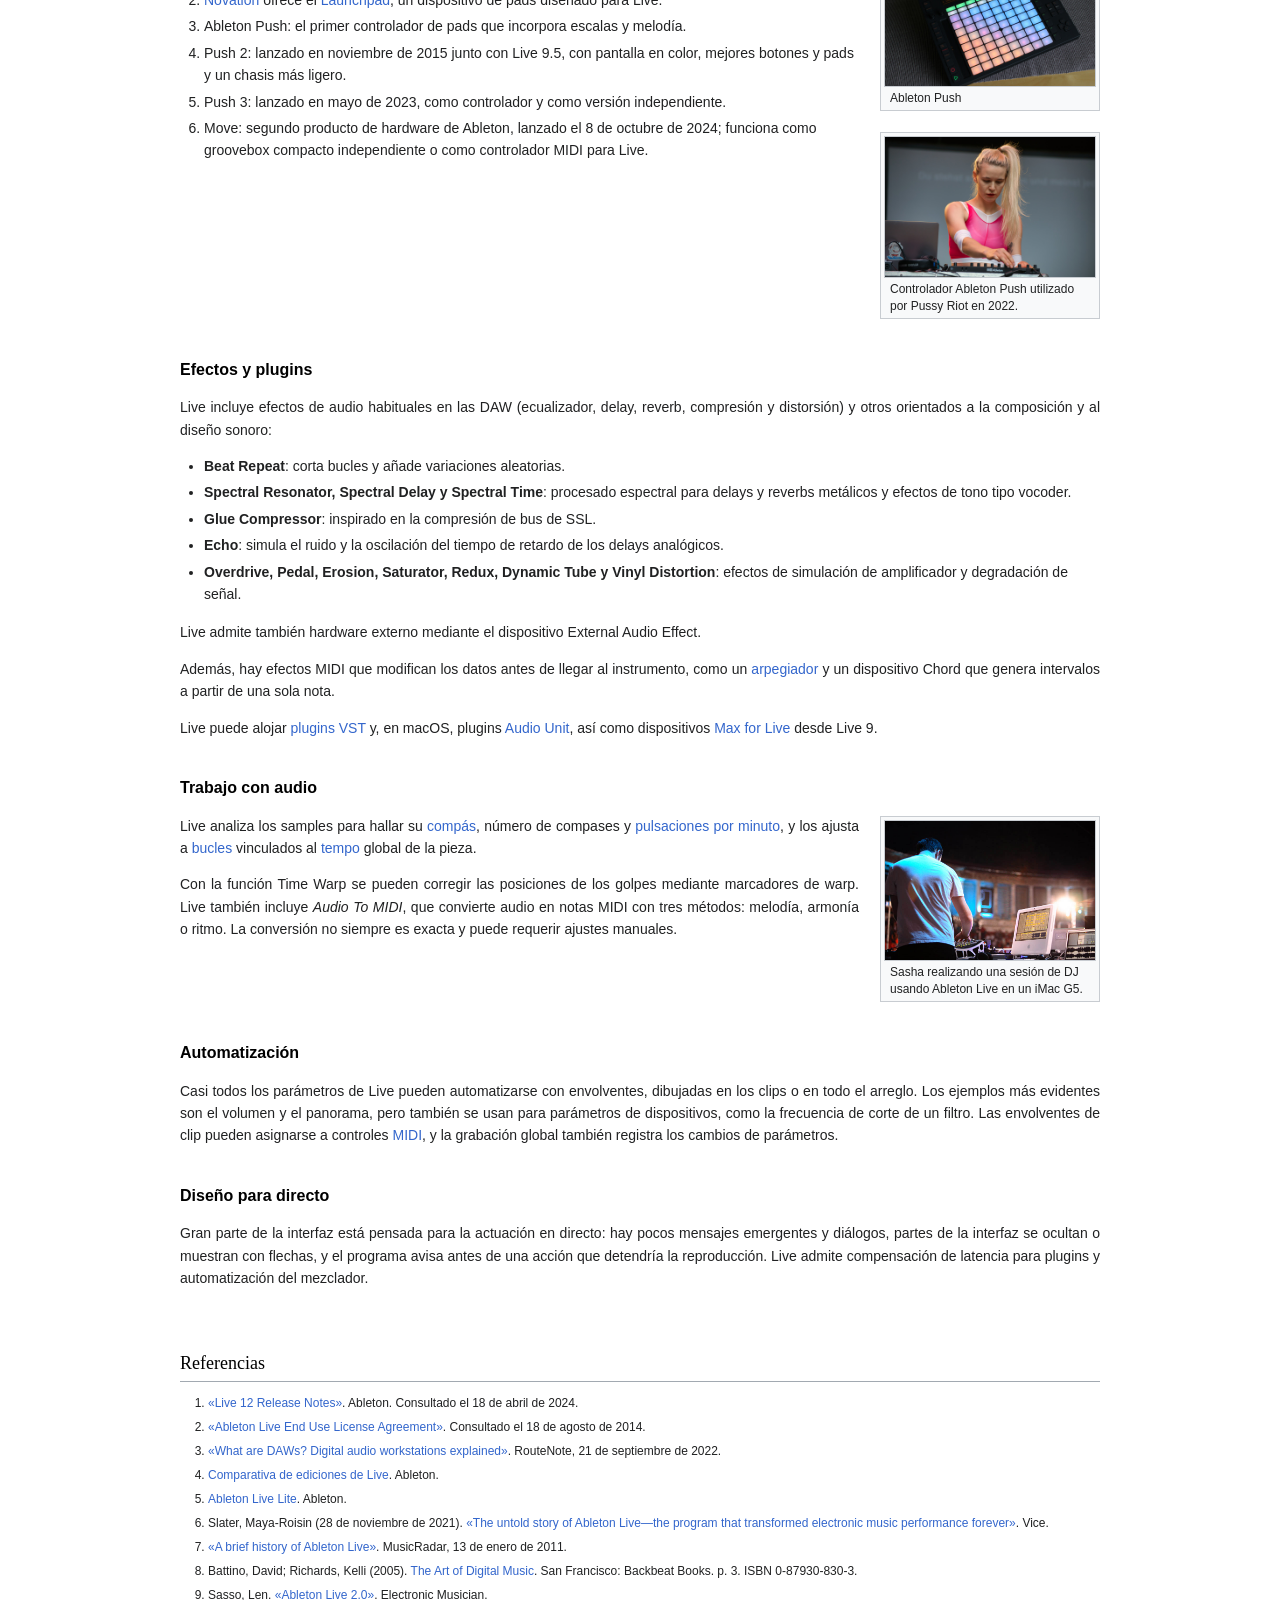
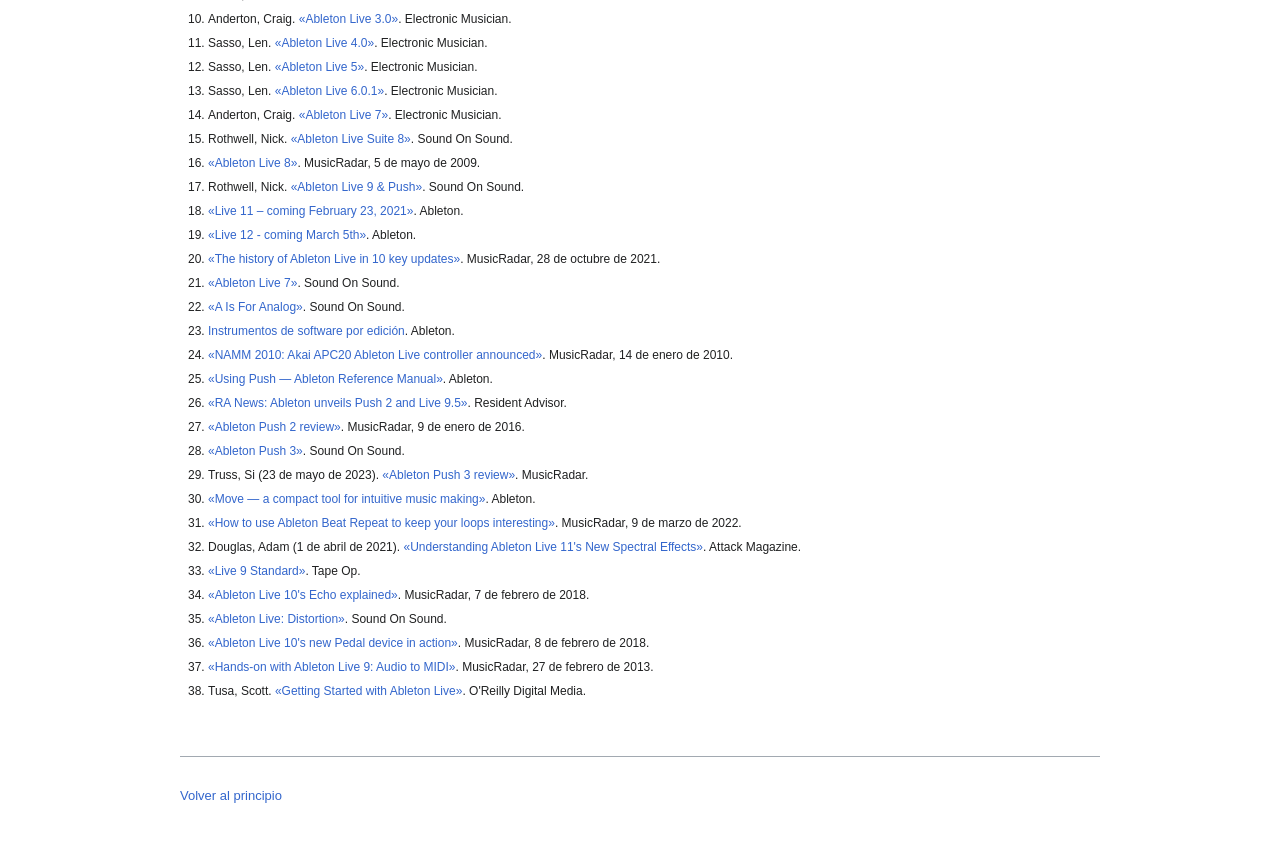
==== commit ccf943c1: "ad" ====
--- a/index.html
+++ b/index.html
@@ -15,8 +15,6 @@
 <nav>
 <h2>Contenido</h2>
 <ul>
-<li><a href="#datos">Datos generales</a></li>
-<li><a href="#introduccion">Introducción</a></li>
 <li><a href="#historia">Historia</a></li>
 <li><a href="#versiones">Versiones principales</a></li>
 <li><a href="#caracteristicas">Características</a>
@@ -35,28 +33,11 @@
 </ul>
 </nav>
 
-<section id="datos">
-<h2>Datos generales</h2>
-<ul>
-<li><strong>Desarrollador:</strong> <a href="https://en.wikipedia.org/wiki/Ableton" title="Article: Ableton">Ableton</a></li>
-<li><strong>Lanzamiento:</strong> 30 de octubre de 2001 (hace 24 años)</li>
-<li><strong>Última versión estable:</strong> 12.4.5 / 26 de agosto de 2026</li>
-<li><strong>Escrito en:</strong> <a href="https://en.wikipedia.org/wiki/C%2B%2B" title="Article: C++">C++</a></li>
-<li><strong>Sistema operativo:</strong> <a href="https://en.wikipedia.org/wiki/Microsoft_Windows" title="Article: Microsoft Windows">Windows</a>, <a href="https://en.wikipedia.org/wiki/MacOS" title="Article: MacOS">macOS</a></li>
-<li><strong>Tipo:</strong> <a href="https://en.wikipedia.org/wiki/Digital_audio_workstation" title="Article: Digital audio workstation">Estación de trabajo de audio digital</a></li>
-<li><strong>Licencia:</strong> Propietaria</li>
-<li><strong>Sitio web:</strong> <a href="https://www.ableton.com/live/">www.ableton.com/live/</a></li>
-</ul>
-</section>
-
-<section id="introduccion">
-<h2>Introducción</h2>
 <p><strong>Ableton Live</strong> es una <a href="https://en.wikipedia.org/wiki/Digital_audio_workstation" title="Article: Digital audio workstation">estación de trabajo de audio digital</a> para <a href="https://en.wikipedia.org/wiki/MacOS" title="Article: MacOS">macOS</a> y <a href="https://en.wikipedia.org/wiki/Microsoft_Windows" title="Article: Microsoft Windows">Windows</a> desarrollada por la empresa alemana <a href="https://en.wikipedia.org/wiki/Ableton" title="Article: Ableton">Ableton</a>.</p>
 <p>A diferencia de muchos otros <a href="https://en.wikipedia.org/wiki/Music_sequencer" title="Article: Music sequencer">secuenciadores de software</a>, Live está diseñado como un <a href="https://en.wikipedia.org/wiki/Musical_instrument" title="Article: Musical instrument">instrumento</a> para <a href="https://en.wikipedia.org/wiki/Performance" title="Article: Performance">actuaciones</a> en directo, además de ser una herramienta para <a href="https://en.wikipedia.org/wiki/Composer" title="Article: Composer">componer</a>, <a href="https://en.wikipedia.org/wiki/Sound_recording_and_reproduction" title="Article: Sound recording and reproduction">grabar</a>, <a href="https://en.wikipedia.org/wiki/Arrangement" title="Article: Arrangement">arreglar</a>, <a href="https://en.wikipedia.org/wiki/Audio_mixing_(recorded_music)" title="Article: Audio mixing (recorded music)">mezclar</a> y <a href="https://en.wikipedia.org/wiki/Audio_mastering" title="Article: Audio mastering">masterizar</a> audio.</p>
 <p>También lo utilizan los <a href="https://en.wikipedia.org/wiki/Disc_jockey" title="Article: Disc jockey">DJ</a>, ya que ofrece controles para el <a href="https://en.wikipedia.org/wiki/Beatmatching" title="Article: Beatmatching">beatmatching</a>, el <a href="https://en.wikipedia.org/wiki/Crossfade_(audio_engineering)" title="Article: Crossfade (audio engineering)">crossfading</a> y otros efectos propios del <a href="https://en.wikipedia.org/wiki/Turntablism" title="Article: Turntablism">turntablism</a>, y fue una de las primeras aplicaciones musicales en hacer beatmatching automático de <a href="https://en.wikipedia.org/wiki/Song" title="Article: Song">canciones</a>.</p>
 <p>Live está disponible directamente desde Ableton en tres ediciones: <em>Intro</em> (con menos funciones), <em>Standard</em> y <em>Suite</em> (con más funciones). La edición Suite incluye la funcionalidad «Max for Live», desarrollada junto a <a href="https://en.wikipedia.org/wiki/Cycling_'74" title="Article: Cycling '74">Cycling '74</a>.</p>
 <p>Ableton también ha creado una cuarta versión, <em>Lite</em>, con limitaciones similares a Intro, que solo se ofrece con hardware de producción musical, como <a href="https://en.wikipedia.org/wiki/MIDI_controller" title="Article: MIDI controller">controladores MIDI</a> e interfaces de audio.</p>
-</section>
 
 <section id="historia">
 <h2>Historia</h2>
